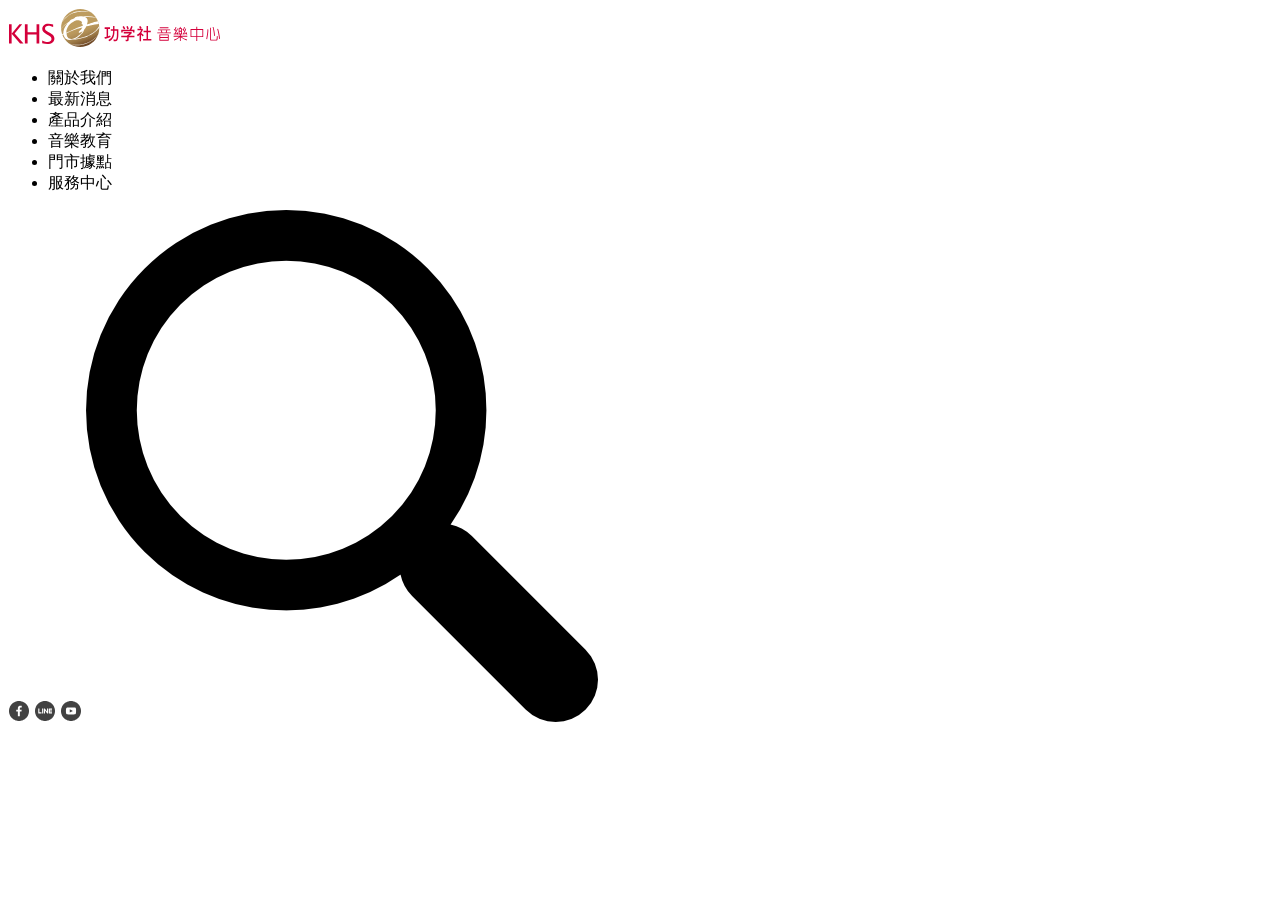
==== src/index.html @ 3a43b8af "加入圖片" ====
<!DOCTYPE html>
<html lang="zh_tw">
<head>
    <meta charset="UTF-8">
    <meta http-equiv="X-UA-Compatible" content="IE=edge">
    <meta name="viewport" content="width=device-width, initial-scale=1.0">
    <title>Document</title>
</head>
<body>
    <nav>
        <div>
            <img src="images/LOGO3.svg" alt="">
        </div>
        
        <div>
            <ul>
                <li>關於我們</li>
                <li>最新消息</li>
                <li>產品介紹</li>
                <li>音樂教育</li>
                <li>門市據點</li>
                <li>服務中心</li>
            </ul>
    
        </div>
        
        <div>
            <img src="images/header_FB4.svg" alt="">
            <img src="images/header_LINE4.svg" alt="">
            <img src="images/header_YT4.svg" alt="">
            <img src="images/search.png" alt="">
        </div>


    </nav>
</body>
</html>
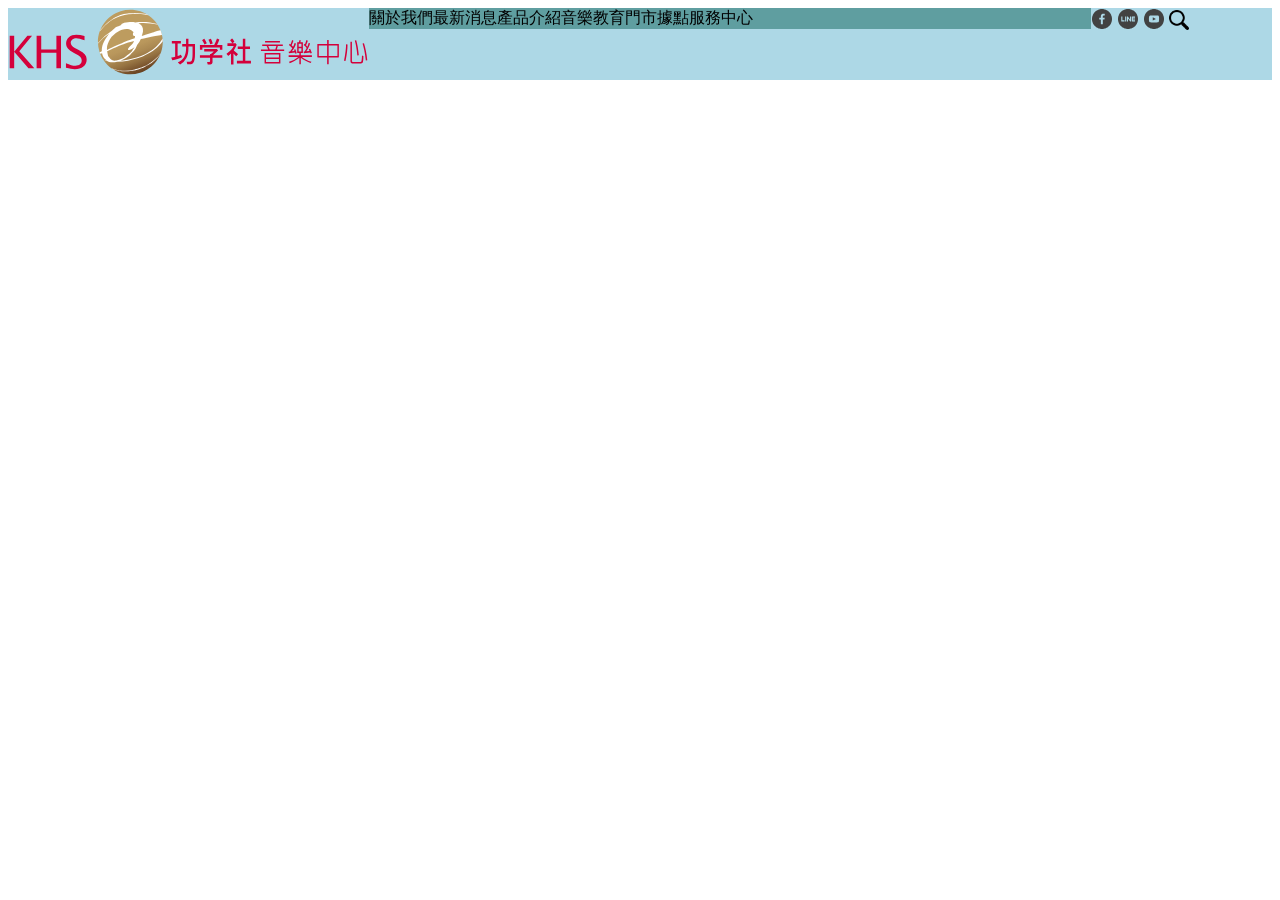
==== commit 0d7be728: "0801_工作前置作業流程" ====
--- a/src/index.html
+++ b/src/index.html
@@ -5,14 +5,15 @@
     <meta http-equiv="X-UA-Compatible" content="IE=edge">
     <meta name="viewport" content="width=device-width, initial-scale=1.0">
     <title>Document</title>
+    <link rel="stylesheet" href="css/style.css">
 </head>
 <body>
     <nav>
-        <div>
+        <div class="nav_logo">
             <img src="images/LOGO3.svg" alt="">
         </div>
         
-        <div>
+        <div class="nav_label">
             <ul>
                 <li>關於我們</li>
                 <li>最新消息</li>
@@ -24,7 +25,7 @@
     
         </div>
         
-        <div>
+        <div class="nav_sns">
             <img src="images/header_FB4.svg" alt="">
             <img src="images/header_LINE4.svg" alt="">
             <img src="images/header_YT4.svg" alt="">
@@ -34,4 +35,5 @@
 
     </nav>
 </body>
-</html>+</html>
+
--- a/src/css/style.css
+++ b/src/css/style.css
@@ -0,0 +1,33 @@
+nav{
+    margin: 0 auto;
+    width: 100%;
+    display: flex;
+    
+    background-color: lightblue;
+}
+.nav_logo{
+    flex:2;
+}
+.nav_logo img{
+    width: 100%;
+}
+.nav_label{
+    flex:4;
+}
+.nav_sns{
+    flex:1;
+}
+ul{
+    display: flex;
+    background-color: cadetblue;
+    margin: 0;
+    padding:0;
+    list-style-type: none;
+    
+}
+
+
+
+.nav_sns img:nth-child(4){
+    width: 20px;
+}
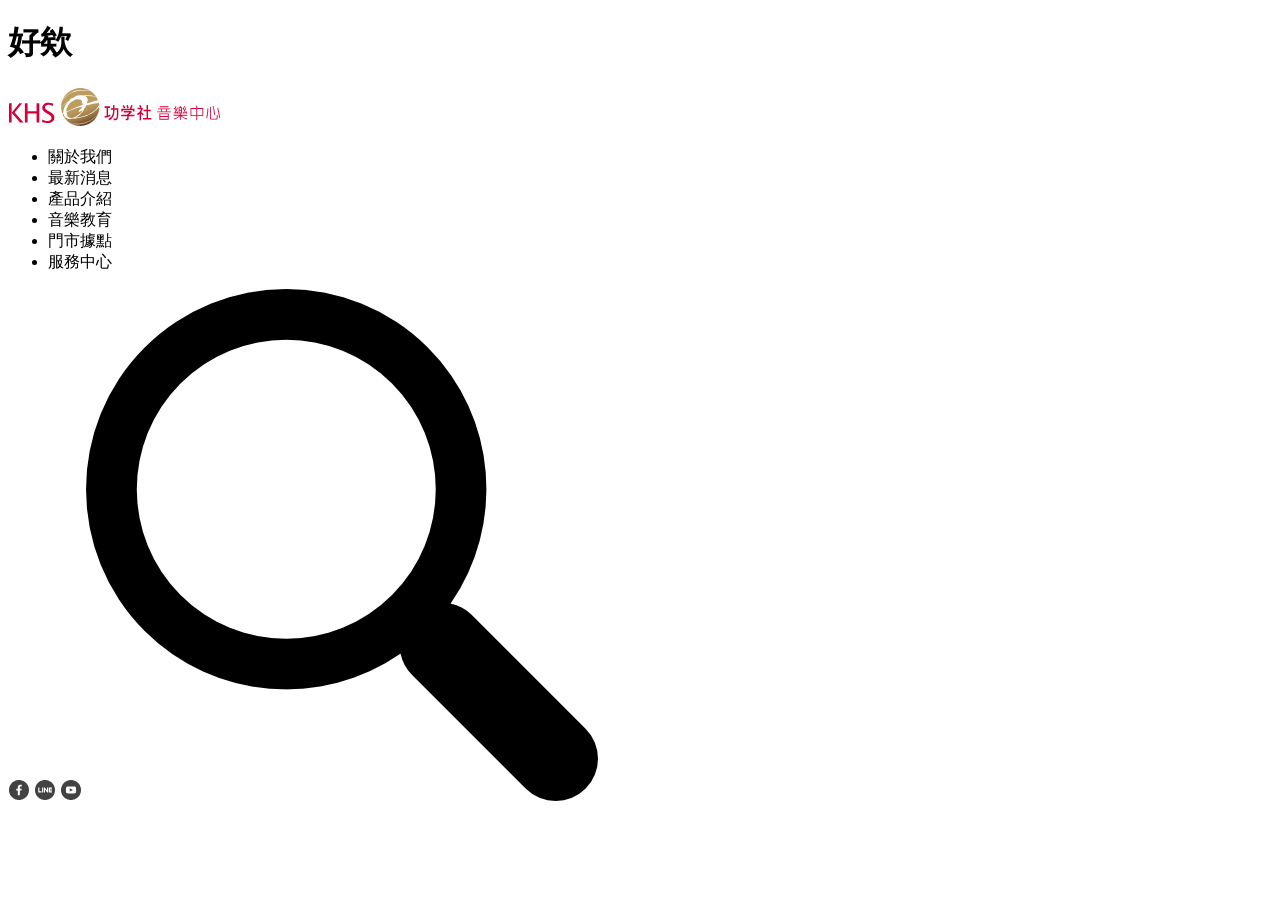
==== commit b11a33db: "CSS重製：Reset & Normalize" ====
--- a/src/index.html
+++ b/src/index.html
@@ -5,9 +5,11 @@
     <meta http-equiv="X-UA-Compatible" content="IE=edge">
     <meta name="viewport" content="width=device-width, initial-scale=1.0">
     <title>Document</title>
-    <link rel="stylesheet" href="css/style.css">
+    <link rel="stylesheet" href="css/main.scss">
+    
 </head>
 <body>
+    <h1>好欸</h1>
     <nav>
         <div class="nav_logo">
             <img src="images/LOGO3.svg" alt="">
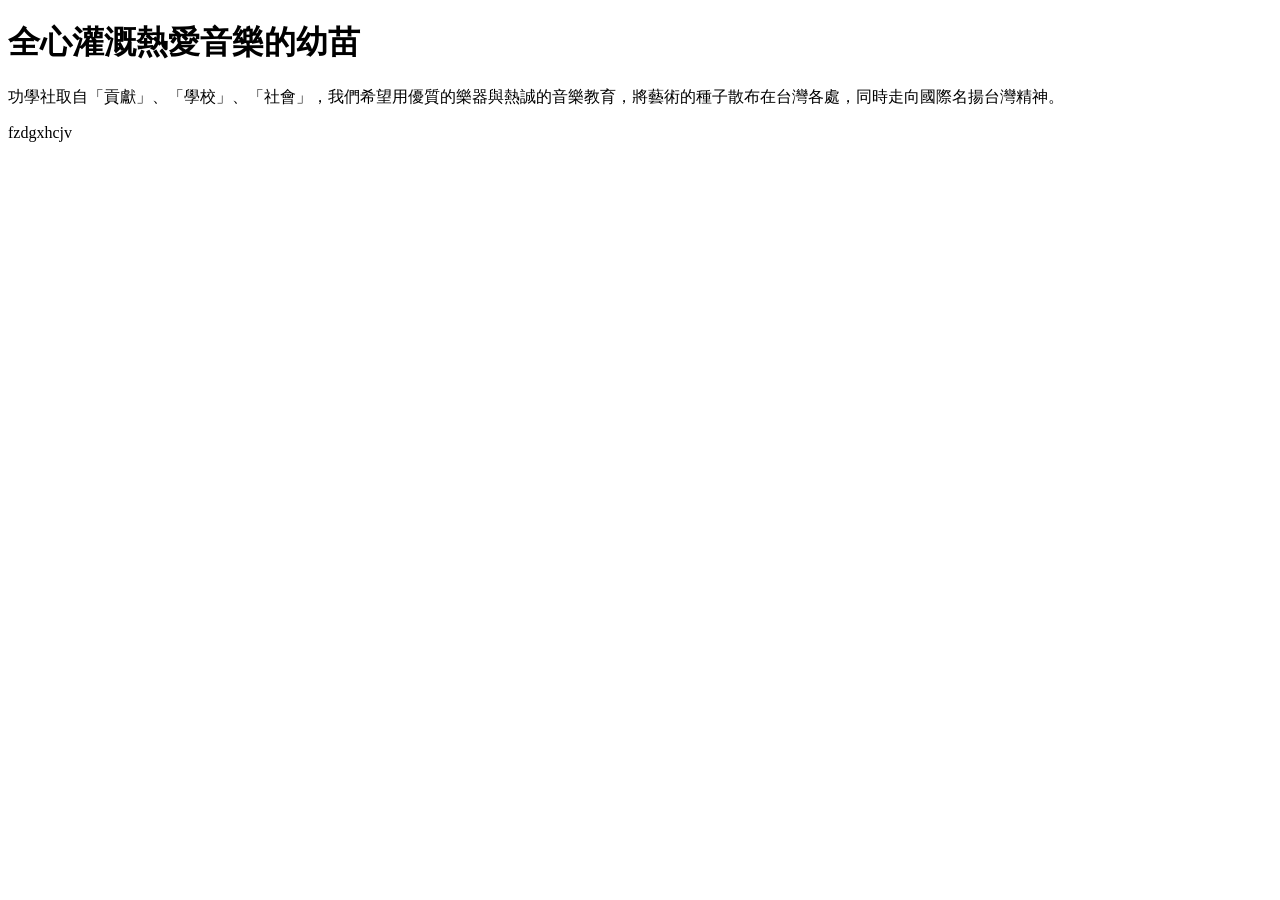
==== commit dcb6b048: "背景圖+漸層" ====
--- a/src/index.html
+++ b/src/index.html
@@ -5,37 +5,22 @@
     <meta http-equiv="X-UA-Compatible" content="IE=edge">
     <meta name="viewport" content="width=device-width, initial-scale=1.0">
     <title>Document</title>
-    <link rel="stylesheet" href="css/main.scss">
+    <link rel="stylesheet" href="css/main.css">
     
 </head>
 <body>
-    <h1>好欸</h1>
-    <nav>
-        <div class="nav_logo">
-            <img src="images/LOGO3.svg" alt="">
-        </div>
-        
-        <div class="nav_label">
-            <ul>
-                <li>關於我們</li>
-                <li>最新消息</li>
-                <li>產品介紹</li>
-                <li>音樂教育</li>
-                <li>門市據點</li>
-                <li>服務中心</li>
-            </ul>
+    <header>
+        <!-- @@include('include/nav.html') -->
+        <h1>全心灌溉熱愛音樂的幼苗</h1>
+        <p>功學社取自「貢獻」、「學校」、「社會」，我們希望用優質的樂器與熱誠的音樂教育，將藝術的種子散布在台灣各處，同時走向國際名揚台灣精神。</p>
+    </header>
+    <div>
+        <p>fzdgxhcjv</p>
+    </div>
     
-        </div>
-        
-        <div class="nav_sns">
-            <img src="images/header_FB4.svg" alt="">
-            <img src="images/header_LINE4.svg" alt="">
-            <img src="images/header_YT4.svg" alt="">
-            <img src="images/search.png" alt="">
-        </div>
+    
+    
 
-
-    </nav>
 </body>
 </html>
 
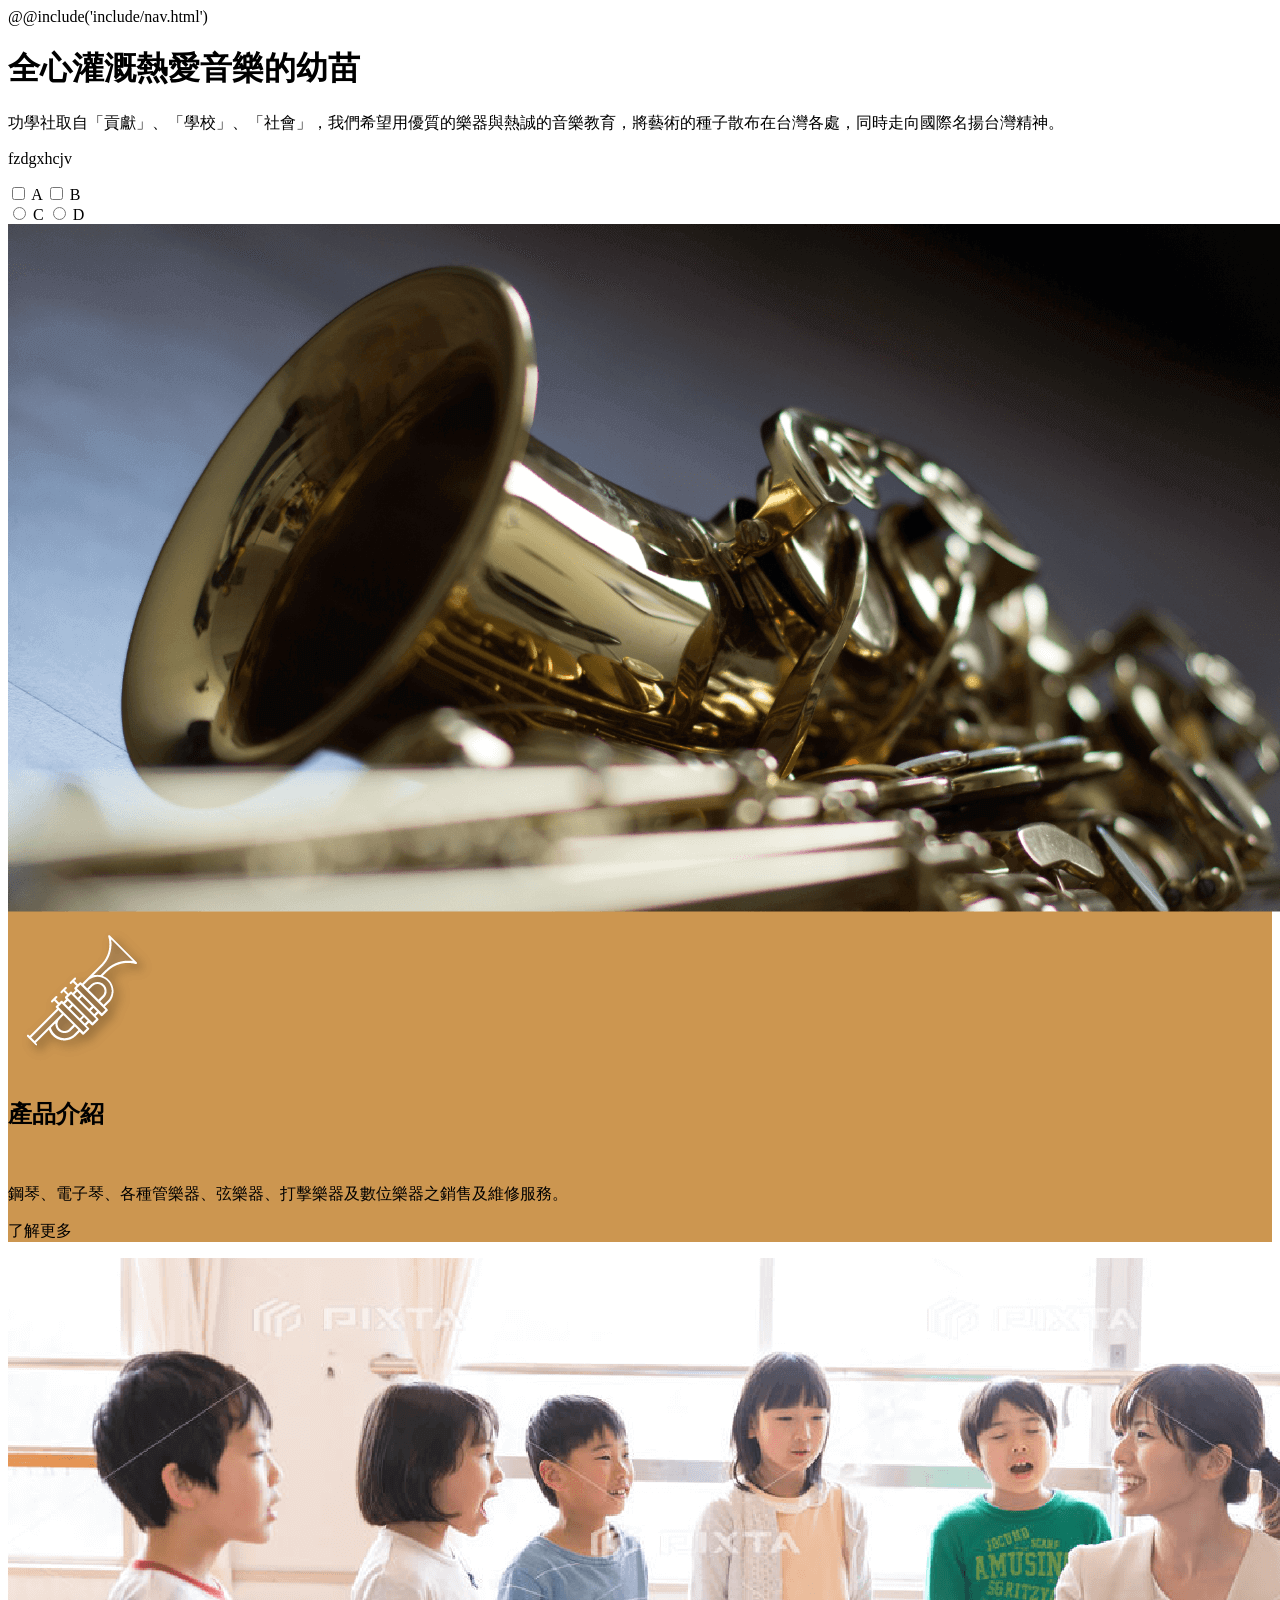
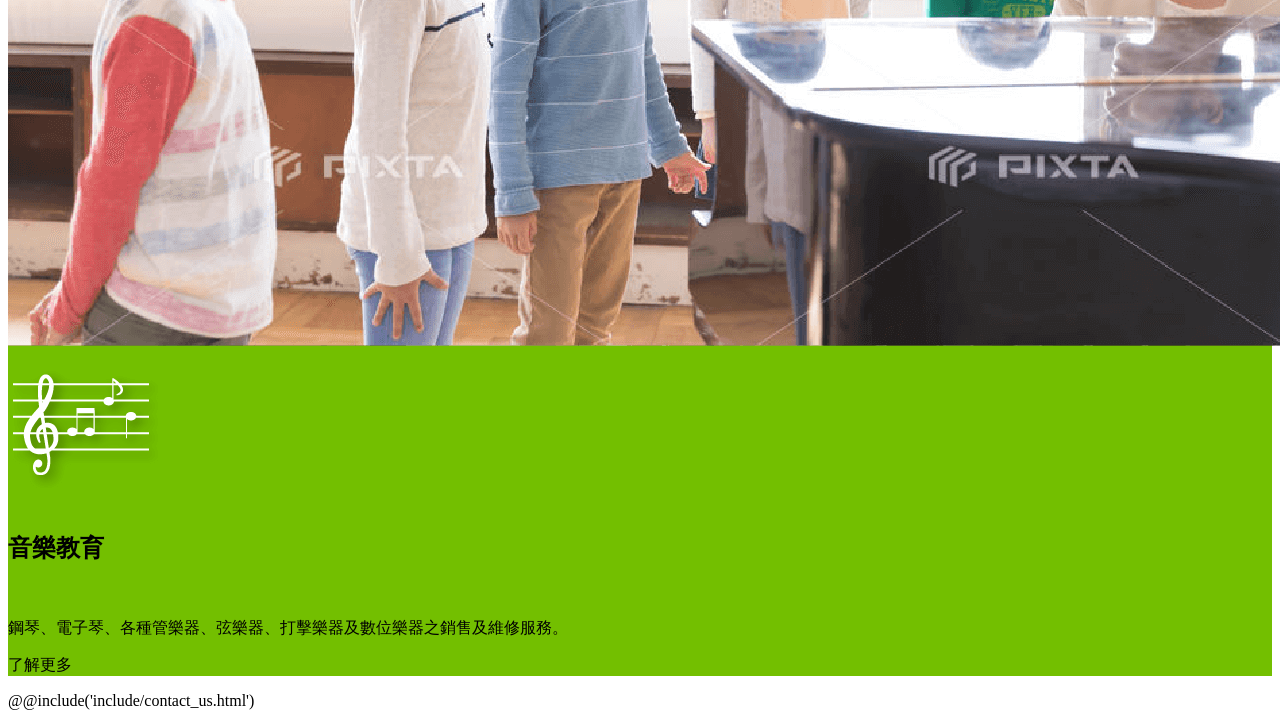
==== commit ae3f5d8a: "0814過程_服務項目" ====
--- a/src/index.html
+++ b/src/index.html
@@ -10,15 +10,74 @@
 </head>
 <body>
     <header>
-        <!-- @@include('include/nav.html') -->
-        <h1>全心灌溉熱愛音樂的幼苗</h1>
-        <p>功學社取自「貢獻」、「學校」、「社會」，我們希望用優質的樂器與熱誠的音樂教育，將藝術的種子散布在台灣各處，同時走向國際名揚台灣精神。</p>
-    </header>
+        @@include('include/nav.html')
+        <div class="header_infor">
+            <h1>全心灌溉熱愛音樂的幼苗</h1>
+            <p>功學社取自「貢獻」、「學校」、「社會」，我們希望用優質的樂器與熱誠的音樂教育，將藝術的種子散布在台灣各處，同時走向國際名揚台灣精神。</p>
+        
+        </div>
+       </header>
+
+
     <div>
         <p>fzdgxhcjv</p>
+
+        <!-- 表單(點文字也能勾到) -->
+        <input id="a" type="checkbox">
+        <label for="a">A</label>
+
+        <input id="b" type="checkbox">
+        <label for="b">B</label>
+        <br>
+        <input id="c" type="radio" name="choise">
+        <label for="c">C</label>
+
+        <input id="d" type="radio" name="choise">
+        <label for="d">D</label>
     </div>
+
+    <!-- Me -->
+    <!-- 服務項目 -->
+    <div class="service">
+        <!-- 左 -->
+        <div class="serv_area" style="background-color: #cc9650;">
+            
+            <img class="img" src="img/bg/bg-33.png">
+
+            <div class="bottom">
+                <img class="illust" src="img/obj1.png">
+
+                <div class="text">
+                    <h2>產品介紹</h2><br>
+                    <p>鋼琴、電子琴、各種管樂器、弦樂器、打擊樂器及數位樂器之銷售及維修服務。</p>
+                </div>
+            </div>
+            <p class="more">了解更多</p>
+
+        </div>
+        <!-- 右 -->
+        <div class="serv_area" style="background-color:#73bf00;">
+            
+            <img class="img" src="img/bg/bg-34.png">
+
+            <div class="bottom">
+                <img class="illust" src="img/obj2.png">
+
+                <div class="text">
+                    <h2>音樂教育</h2><br>
+                    <p>鋼琴、電子琴、各種管樂器、弦樂器、打擊樂器及數位樂器之銷售及維修服務。</p>
+                </div>
+            </div>
+            <p class="more">了解更多</p>
+
+        </div>
+    </div>
+
     
-    
+    <!-- 表單 -->
+    <div>
+        @@include('include/contact_us.html')
+    </div>
     
 
 </body>
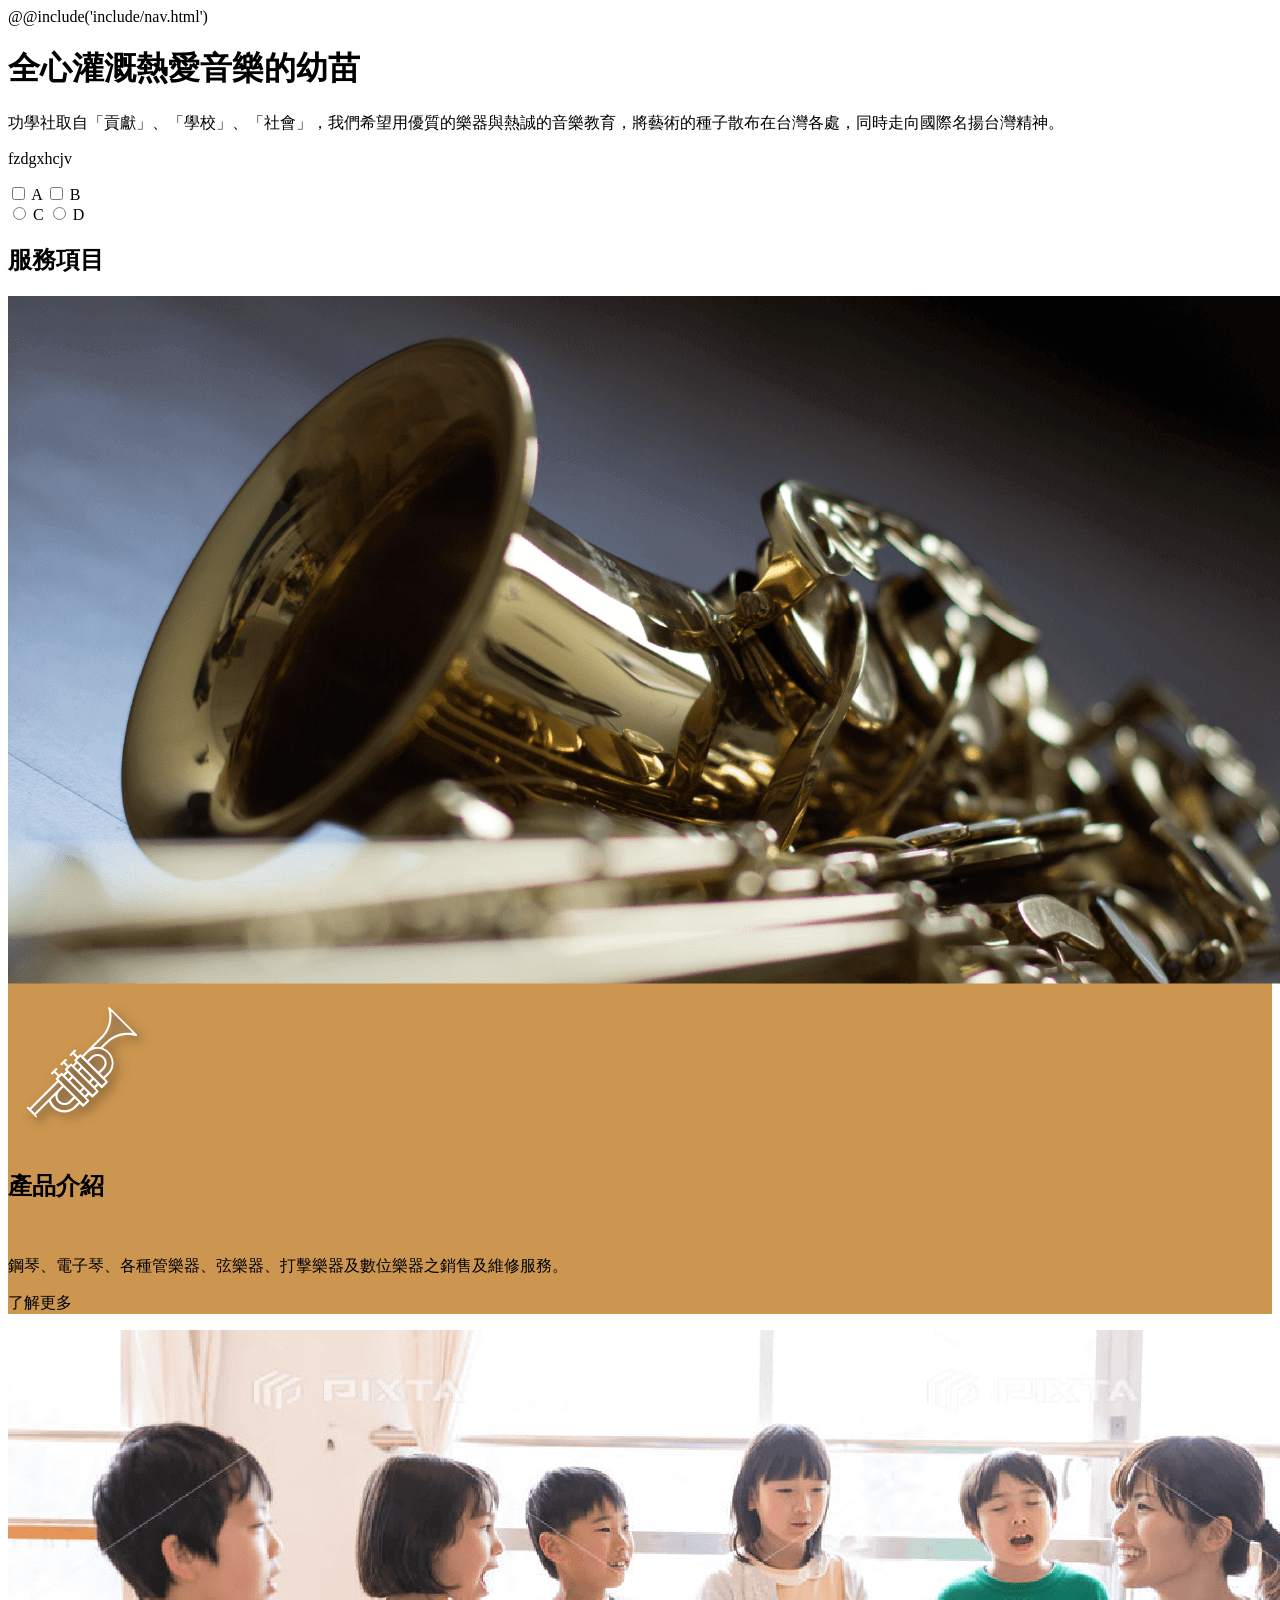
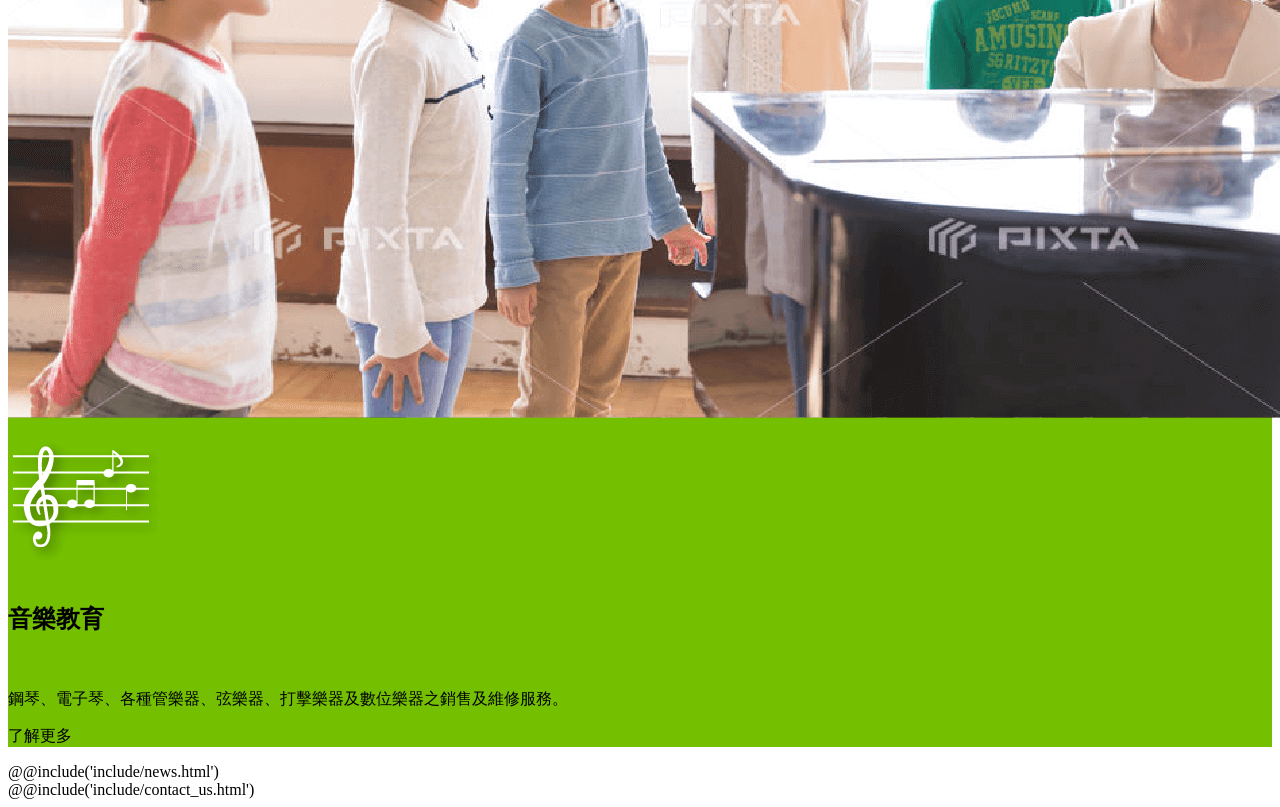
==== commit 7f9dacb2: "最新消息" ====
--- a/src/index.html
+++ b/src/index.html
@@ -38,6 +38,7 @@
 
     <!-- Me -->
     <!-- 服務項目 -->
+    <h2>服務項目</h2>
     <div class="service">
         <!-- 左 -->
         <div class="serv_area" style="background-color: #cc9650;">
@@ -73,6 +74,8 @@
         </div>
     </div>
 
+    <!-- 最新消息(上) -->
+    @@include('include/news.html')
     
     <!-- 表單 -->
     <div>
